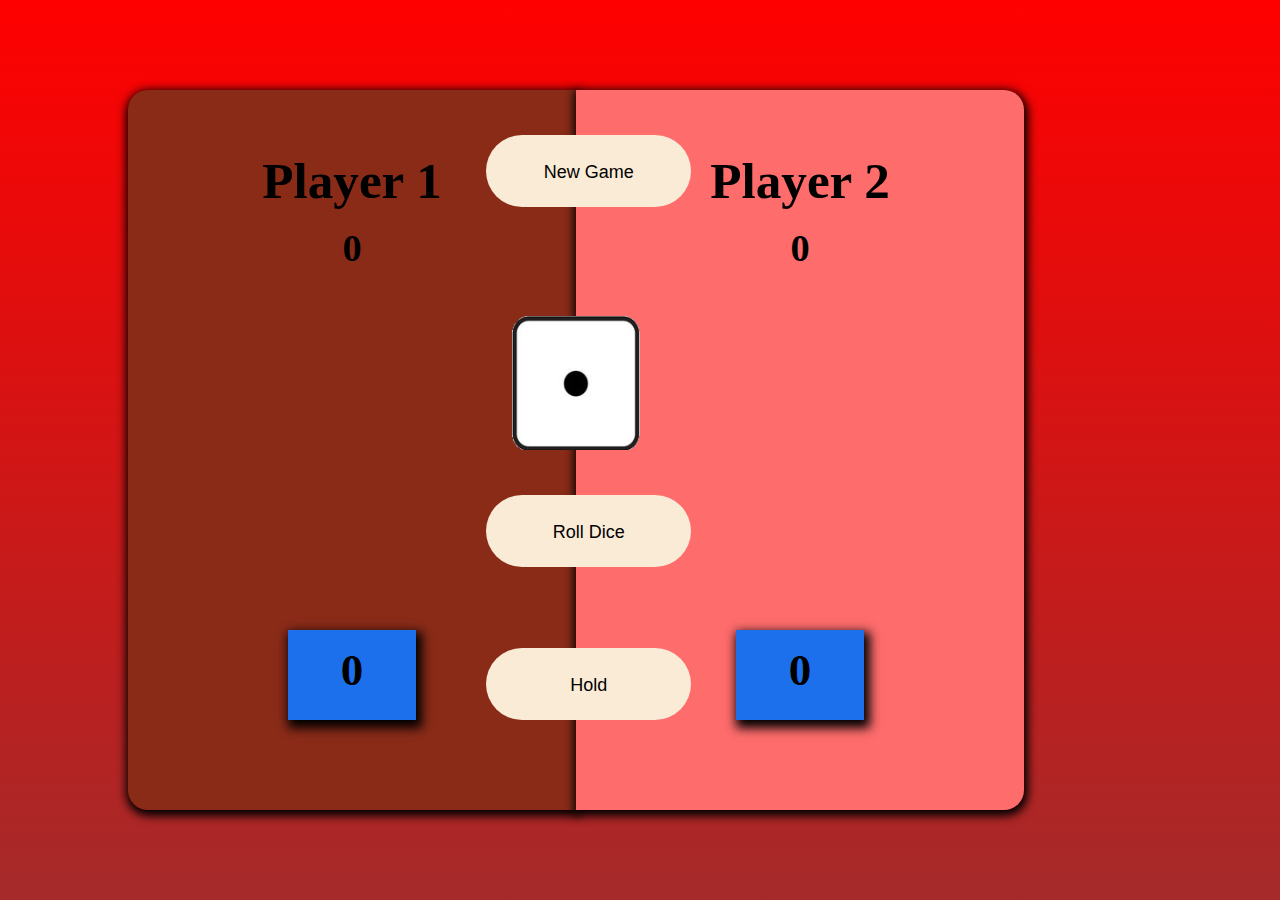
==== index.html @ 197ae4ba "deploy ke liye commit" ====
<!DOCTYPE html>
<html lang="en">
<head>
    <meta charset="UTF-8">
    <meta http-equiv="X-UA-Compatible" content="IE=edge">
    <meta name="viewport" content="width=device-width, initial-scale=1.0">
    <title>Game</title>
    <link rel="stylesheet" href="style.css">
</head>
<body>
    <div class="background">
        <div id="player1">
            <h1 style="position: absolute; margin-top: -60vh; font-size:4vw">Player 1</h1>
            <h1 id="onetscore" style="margin-top: -45vh; position: absolute; font-size:3vw">0</h1>
            <div id="dice-1" class="dice">0</div>
        </div>
        <div id="player2">
            <h1  style="position: absolute; margin-top: -60vh; font-size:4vw;">Player 2</h1>
            <h1 id="twotscore" style="margin-top: -45vh; position: absolute; font-size:3vw">0</h1>
            <div id="dice-2" class="dice">0</div>
        </div>
        <div style="position: absolute;">
            <button id="newgame" class="btn" style="position: absolute; margin-top: 15vh; margin-left: 25vw; ">New Game</button>
            <img id="imags" src="./assets/1.png" alt="Nahi aia">
            <button id="rolldice" class="btn" style="position: absolute; margin-top: 55vh; margin-left: 25vw">Roll Dice</button>
            <button id="hold" class="btn" style="position: absolute; margin-top: 72vh; margin-left: 25vw">Hold</button>
        </div>
    </div>
    <div id="areyousure" class="hidden"></div>
        <div id="workingarea" class="hidden">
            <h1 id="heading" class="hidden">
            Are You Sure to Quit that game?</h1>
            <button id="btn25" class="hidden" onclick="myfuction()">New Game</button>
            
        </div>

<!-- my script code -->
<script src="app.js"></script>


</body>
</html>
---- style.css ----
*{
    padding: 0;
    margin: 0;
    box-sizing: border-box;
}

body {
    overflow: hidden;
}

.background{
    background-image: linear-gradient(red, brown);
    width: 100vw;
    padding-right: 20vw;
    height: 100vh;
    display: flex;
    flex-direction: row;
    padding-left: 10vw;
}

#player1{
    background-color: rgb(138, 43, 24);
    width: 45vw;
    height: 80vh;
    margin-top: 10vh;
    z-index: 0;
    color: black;
    box-shadow: 1px 3px 10px 3px black ;
    display: flex;
    flex-direction: column;
    justify-content: center;
    align-items: center;
    padding: 5px 15px;
    border-bottom-left-radius: 20px;
    border-top-left-radius: 20px;
}

#player2{
    background-color: rgb(254, 108, 108);
    width: 45vw;
    height: 80vh;
    margin-top: 10vh;
    z-index: 0;
    color: black;
    box-shadow: 1px 3px 10px 3px black ;
    display: flex;
    flex-direction: column;
    justify-content: center;
    align-items: center;
    padding: 5px 15px;
    border-bottom-right-radius: 20px;
    border-top-right-radius: 20px;
}

.dice{
    background-color: rgb(29, 112, 236);
    margin-top: 50vh;
    /* padding: 10%; */
    height: 10vh;
    padding-top: 1.5vh;
    width: 10vw;
    text-align: center;
    font-weight: bold;
    font-size: 5vh;
    box-shadow: 3px 5px 10px 3px black; 
}

.btn{
    width: 16vw;
    height: 3vh;
    /* font-size: 1.5vw; */
    position: absolute;
    margin-left: 28vw !important;
    background-color: antiquewhite;
    color: rgb(0, 0, 0);
    /* border: 1px solid rgb(121, 121, 121); */
    border-radius: 3vw;
    font-size: 2vh;
    /* padding-right: 7vw; */
    text-align: center;
    border: none;
    padding-bottom: 5vh;
    padding-top: 3vh;

}

.btn:hover{
    background-color: rgb(184, 145, 98);
}

#imags{
    position: absolute;
    margin-left:30vw;
    width:10vw;
    /* height: 10vh; */
    height: 15vh;
    margin-top:35vh;
}

.hidden{
    visibility: hidden;
}

#areyousure{
    z-index: 5;
    width: 100vw;
    height: 100vh;
    background-color: rgba(47, 46, 46, 80%);
    position: absolute;
    margin-top: -100vh;
}

#workingarea{
    z-index: 6;
    width: 100vw;
    height: 100vh;
    position: absolute;
    margin-top: -100vh;
    display: flex;
    flex-direction: column;
    justify-content: center;
    align-items: center;
}

#workingarea h1, button{
    background-color: rgb(214, 214, 214);
    color: rgb(0, 0, 0);
    margin-top: 25px;
    font-size: 30px;
    width: 50vw;
    padding: 10px;
    height: 10vh;
    text-align: center;
}

#workingarea h1{
    background-color: rgb(214, 214, 214);
    color: rgb(0, 0, 0);
    margin-top: 25px;
    font-size: 3vh;
    width: 50vw;
    padding: 10px;
    height: 10vh;
    text-align: center;
}

#workingarea button:hover{
    background-color: rgb(126, 121, 121);
}

#btn25{
    border-radius: 10vw;
    border: none;
    font-size: 3vw;
}

.active{
    background-color: rgb(254, 108, 108);
}

.disconnect{
        background-color: rgb(104, 44, 44);
}
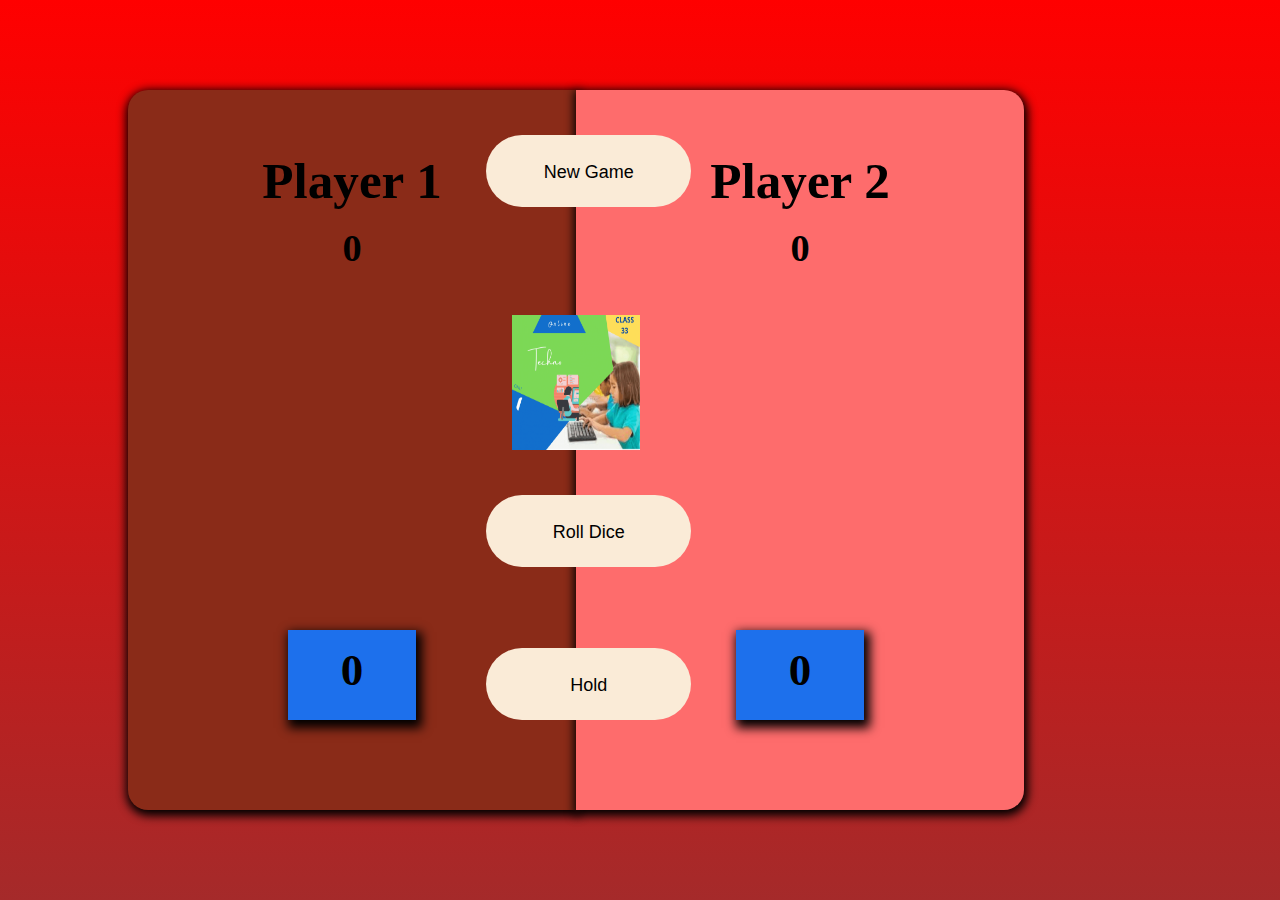
==== commit 359d7a77: "dobara uncomment kya hai" ====
--- a/index.html
+++ b/index.html
@@ -39,4 +39,4 @@
 
 
 </body>
-</html>+</html>
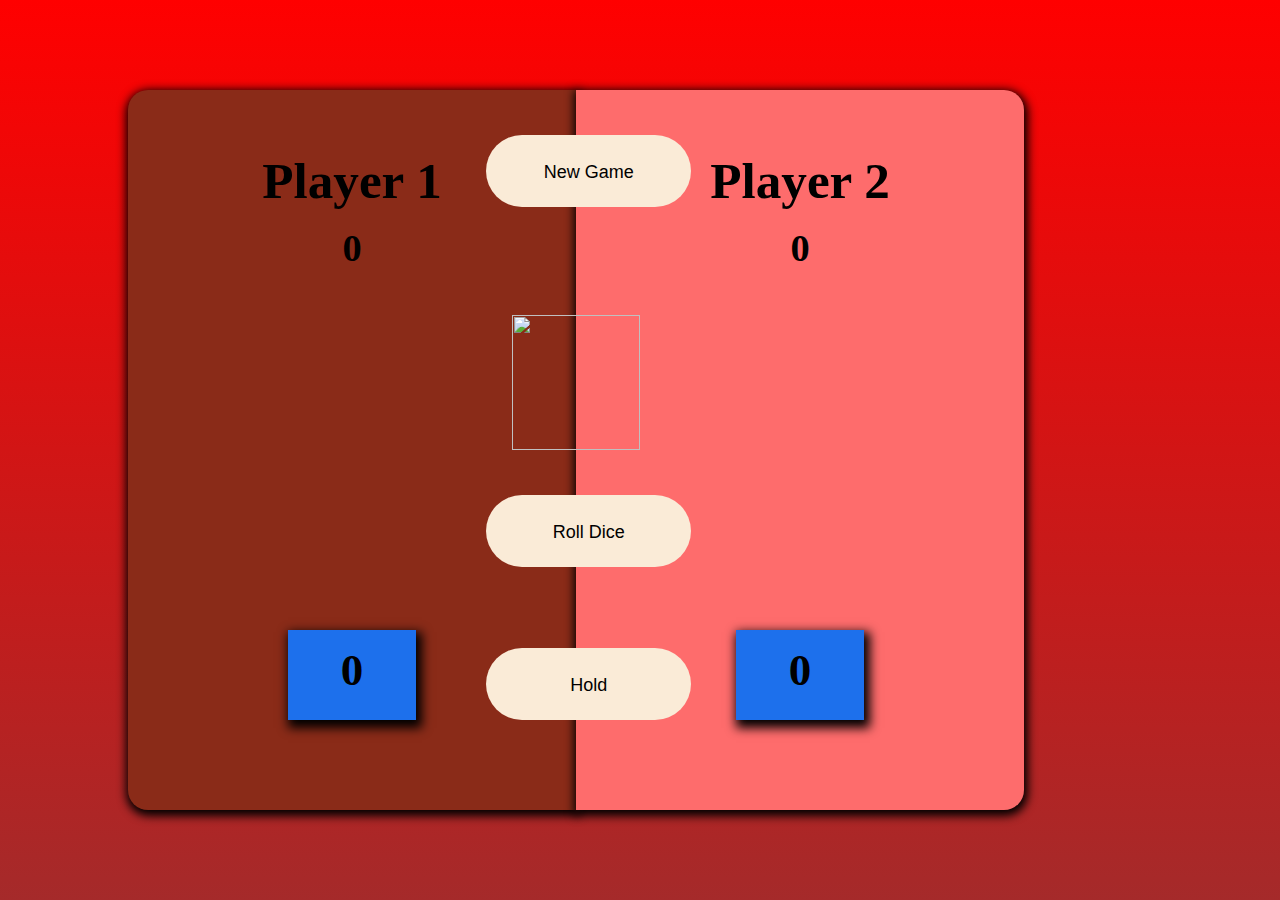
==== commit 3a422a6a: "deploy nahi horha hai" ====
--- a/index.html
+++ b/index.html
@@ -21,7 +21,7 @@
         </div>
         <div style="position: absolute;">
             <button id="newgame" class="btn" style="position: absolute; margin-top: 15vh; margin-left: 25vw; ">New Game</button>
-            <img id="imags" src="./assets/1.png" alt="Nahi aia">
+            <img id="imags" src="./assets/1.png">
             <button id="rolldice" class="btn" style="position: absolute; margin-top: 55vh; margin-left: 25vw">Roll Dice</button>
             <button id="hold" class="btn" style="position: absolute; margin-top: 72vh; margin-left: 25vw">Hold</button>
         </div>
